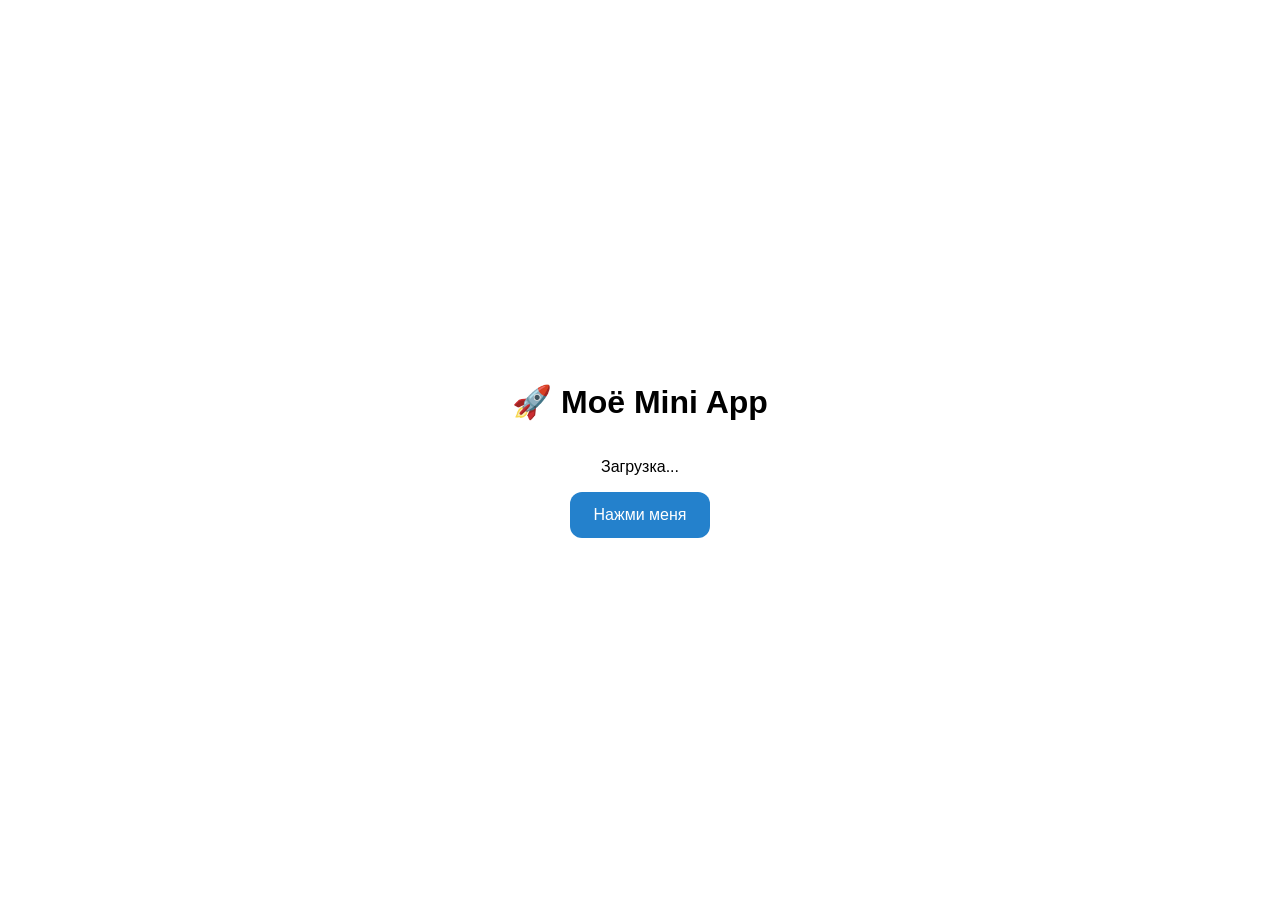
==== index.html @ 8e003172 "Add files via upload" ====
<!DOCTYPE html>
<html lang="ru">
<head>
    <meta charset="UTF-8">
    <meta name="viewport" content="width=device-width, initial-scale=1.0">

    <title>Моё Mini App</title>

    <link rel="stylesheet" href="style.css">

    <script src="https://telegram.org/js/telegram-web-app.js"></script>
</head>

<body>

    <main class="app">

        <h1>🚀 Моё Mini App</h1>

        <p id="hello">Загрузка...</p>

        <button id="button">
            Нажми меня
        </button>

    </main>

    <script src="app.js"></script>

</body>
</html>
---- style.css ----
* {
    box-sizing: border-box;
}

body {
    margin: 0;
    font-family: Arial, sans-serif;

    background: var(--tg-theme-bg-color, #ffffff);
    color: var(--tg-theme-text-color, #000000);
}

.app {
    min-height: 100vh;

    display: flex;
    flex-direction: column;
    align-items: center;
    justify-content: center;

    padding: 20px;
}

button {
    border: none;
    border-radius: 12px;

    padding: 14px 24px;

    font-size: 16px;

    background: var(--tg-theme-button-color, #2481cc);
    color: var(--tg-theme-button-text-color, #ffffff);

    cursor: pointer;
}
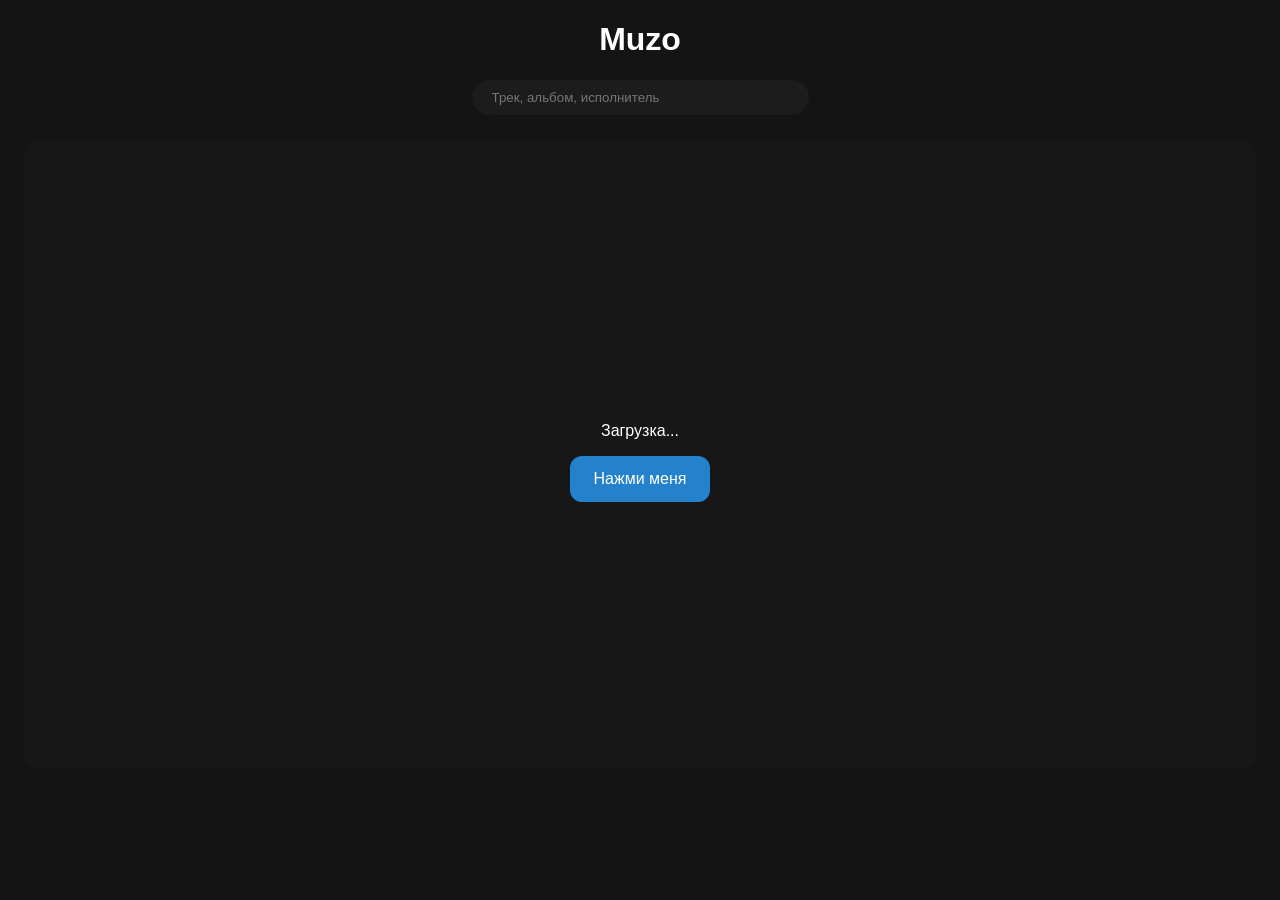
==== commit 292f0935: "update gui" ====
--- a/index.html
+++ b/index.html
@@ -3,29 +3,29 @@
 <head>
     <meta charset="UTF-8">
     <meta name="viewport" content="width=device-width, initial-scale=1.0">
-
-    <title>Моё Mini App</title>
-
-    <link rel="stylesheet" href="style.css">
-
+    <title>My Mini App</title>
+    <link rel="stylesheet" href="./style.css">
     <script src="https://telegram.org/js/telegram-web-app.js"></script>
 </head>
 
 <body>
+    <header>
+        <h1 class="title">Muzo</h1>
+        <div class="search-bar">
+            <input type="text" id="search-input" placeholder="Трек, альбом, исполнитель">
+        </div>
+    </header>
 
     <main class="app">
-
-        <h1>🚀 Моё Mini App</h1>
 
         <p id="hello">Загрузка...</p>
 
         <button id="button">
             Нажми меня
         </button>
-
     </main>
 
-    <script src="app.js"></script>
+    <script src="./app.js"></script>
 
 </body>
 </html>
--- a/style.css
+++ b/style.css
@@ -1,24 +1,49 @@
 * {
     box-sizing: border-box;
+    color: white;
+    font-family: -apple-system, BlinkMacSystemFont, "SF Pro Display",
+  "SF Pro Text", "Helvetica Neue", Arial, sans-serif;
 }
 
 body {
     margin: 0;
-    font-family: Arial, sans-serif;
+     
 
-    background: var(--tg-theme-bg-color, #ffffff);
+
+    background: var(--tg-theme-bg-color, #141414);
     color: var(--tg-theme-text-color, #000000);
 }
 
+.title {
+    text-align: center;
+}
+
+.search-bar {
+    text-align: center;
+}
+
+.search-bar #search-input {
+    color: white;
+    background-color: #1c1c1c;
+    border: none;
+    border-style: none;
+    outline: none;
+    padding: 10px 10px 10px 20px;
+    border-radius: 100px;
+    width: 337px;
+}
+
 .app {
-    min-height: 100vh;
-
+    background-color: rgba(255, 255, 255, 0.01);
+    min-height: 70vh;
+    margin-top: 16px;
     display: flex;
+    margin: 24px;
     flex-direction: column;
     align-items: center;
     justify-content: center;
-
     padding: 20px;
+    border-radius: 17px;
 }
 
 button {
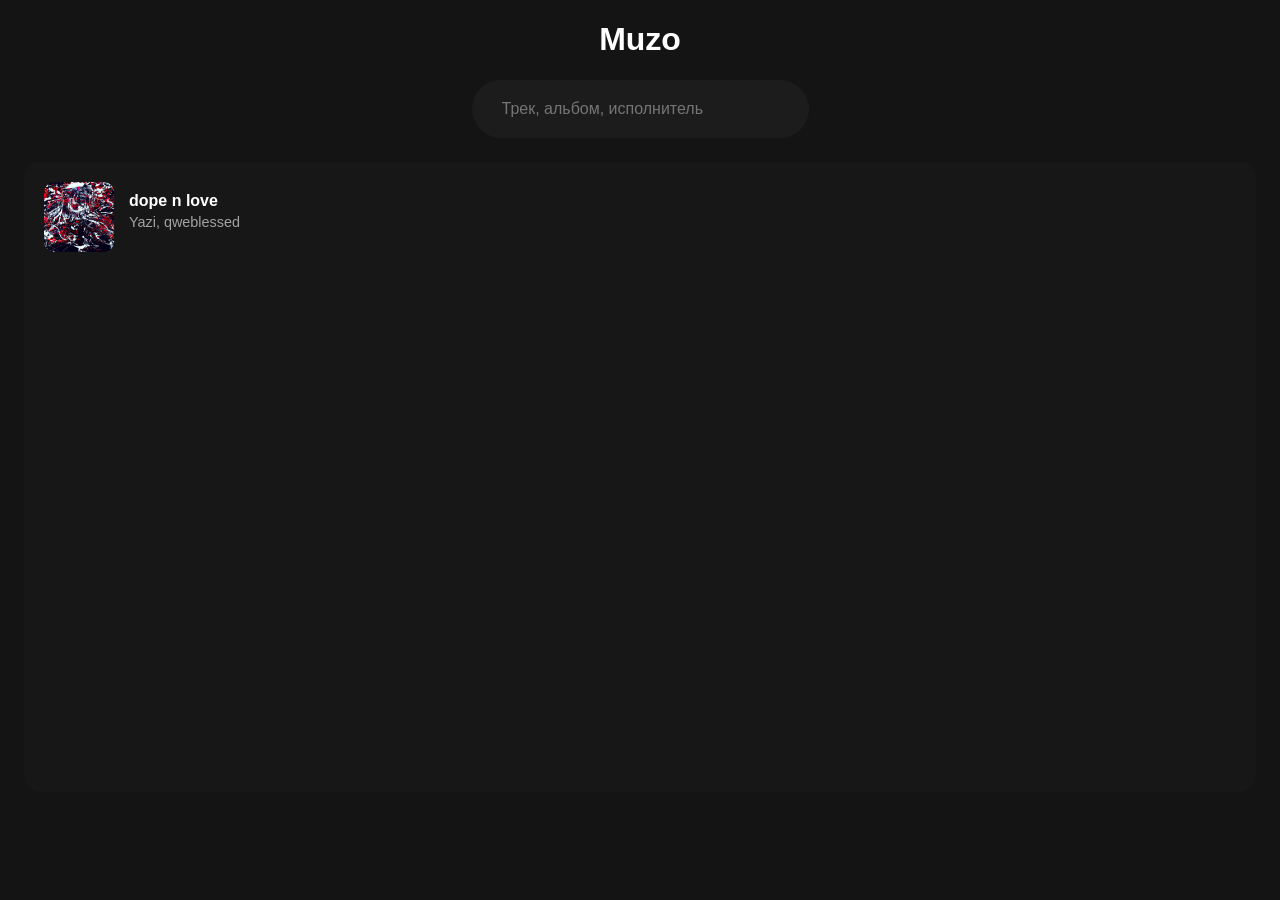
==== commit a2a927e6: "update" ====
--- a/index.html
+++ b/index.html
@@ -17,12 +17,13 @@
     </header>
 
     <main class="app">
-
-        <p id="hello">Загрузка...</p>
-
-        <button id="button">
-            Нажми меня
-        </button>
+        <div class="song">
+            <img src="assets/covers/preview.jpg" class="" alt="Preview">
+            <div class="song-info">
+                <h3 class="song-title">dope n love</h3>
+                <p class="author">Yazi, qweblessed</p>
+            </div>
+        </div>
     </main>
 
     <script src="./app.js"></script>
--- a/style.css
+++ b/style.css
@@ -7,10 +7,8 @@
 
 body {
     margin: 0;
-     
-
-
-    background: var(--tg-theme-bg-color, #141414);
+    background-color: #141414;
+    /*background: var(--tg-theme-bg-color, #141414);*/
     color: var(--tg-theme-text-color, #000000);
 }
 
@@ -28,34 +26,50 @@
     border: none;
     border-style: none;
     outline: none;
-    padding: 10px 10px 10px 20px;
+    padding: 20px 20px 20px 30px;
     border-radius: 100px;
     width: 337px;
+    font-size: 1em;
 }
 
 .app {
     background-color: rgba(255, 255, 255, 0.01);
     min-height: 70vh;
     margin-top: 16px;
+
     display: flex;
     margin: 24px;
-    flex-direction: column;
-    align-items: center;
-    justify-content: center;
+    flex-direction: row;
     padding: 20px;
     border-radius: 17px;
 }
 
-button {
-    border: none;
-    border-radius: 12px;
+.song {
+    display: flex;
+    gap: 15px;
+}
 
-    padding: 14px 24px;
+.song img {
+    width: 70px;
+    height: 70px;
+    border-radius: 10px;
+    object-fit: cover;
+}
 
-    font-size: 16px;
+.song-info {
+    display: flex;
+    flex-direction: column;
+    transform: translateY(10px);
+}
 
-    background: var(--tg-theme-button-color, #2481cc);
-    color: var(--tg-theme-button-text-color, #ffffff);
+.song-title {
+    margin: 0;
+    font-size: 1rem;
+}
 
-    cursor: pointer;
+.author {
+    margin: 4px 0 0;
+    opacity: 0.6;
+    font-size: 0.9rem;
+
 }
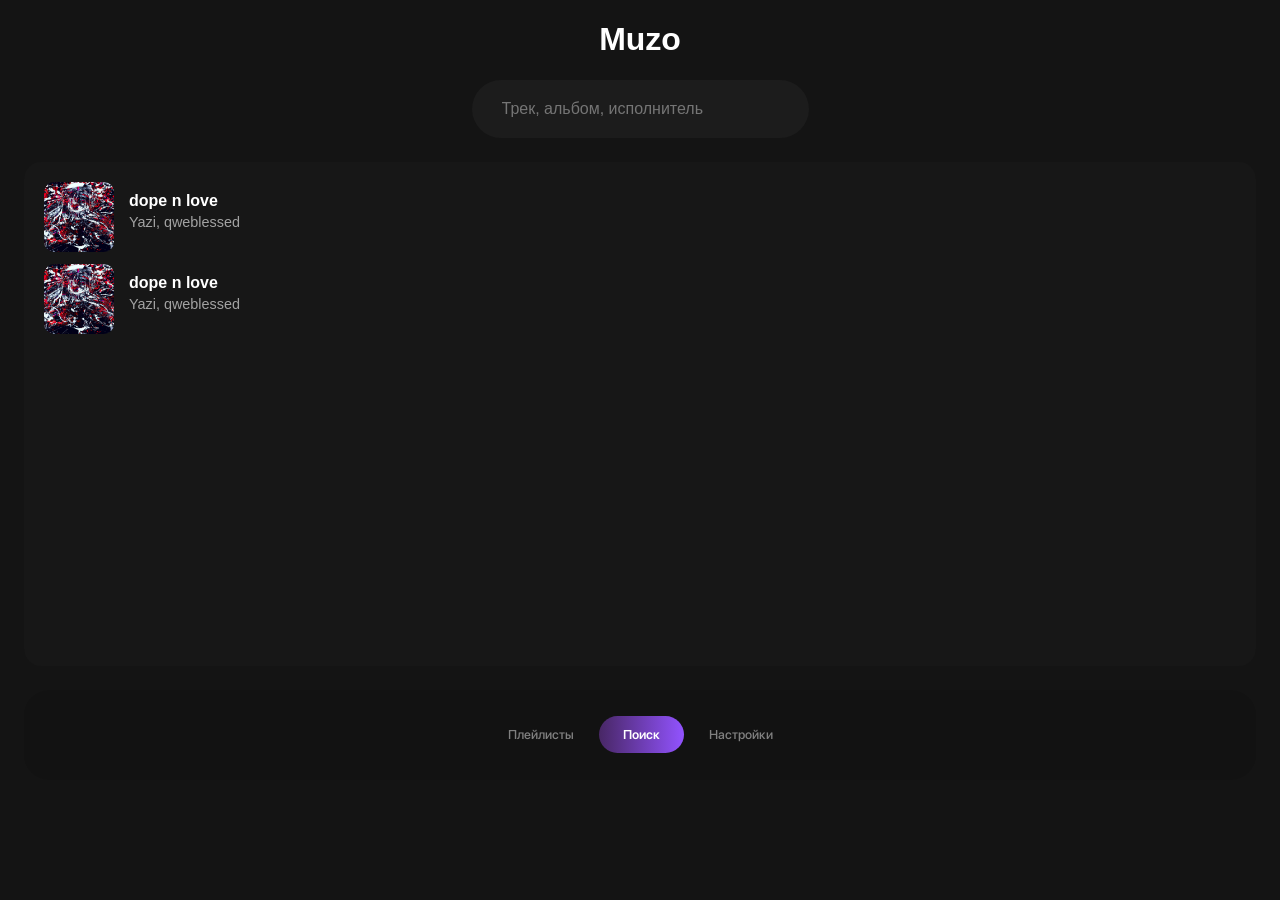
==== commit 05c8071d: "update" ====
--- a/index.html
+++ b/index.html
@@ -24,7 +24,28 @@
                 <p class="author">Yazi, qweblessed</p>
             </div>
         </div>
+        <div class="song">
+            <img src="assets/covers/preview.jpg" class="" alt="Preview">
+            <div class="song-info">
+                <h3 class="song-title">dope n love</h3>
+                <p class="author">Yazi, qweblessed</p>
+            </div>
+        </div>
     </main>
+
+    <footer class="categories">
+        <section class="category">
+            <h3>Плейлисты</h3>
+        </section>
+
+        <section class="category selected">
+            <h3>Поиск</h3>
+        </section>
+
+        <section class="category">
+            <h3>Настройки</h3>
+        </section>
+    </footer>
 
     <script src="./app.js"></script>
 
--- a/style.css
+++ b/style.css
@@ -1,3 +1,15 @@
+@font-face {
+    font-family: "SF Pro Rounded";
+    src: url("assets/fonts/SF-Pro-Display-Semibold.otf");
+    font-weight: 600;
+}
+
+@font-face {
+    font-family: "SF Pro Rounded";
+    src: url("assets/fonts/SF-Pro-Display-Medium.otf");
+    font-weight: 500;
+}
+
 * {
     box-sizing: border-box;
     color: white;
@@ -34,14 +46,15 @@
 
 .app {
     background-color: rgba(255, 255, 255, 0.01);
-    min-height: 70vh;
+    min-height: 56vh;
     margin-top: 16px;
 
     display: flex;
     margin: 24px;
-    flex-direction: row;
+    flex-direction: column;
     padding: 20px;
     border-radius: 17px;
+    gap: 12px;
 }
 
 .song {
@@ -71,5 +84,36 @@
     margin: 4px 0 0;
     opacity: 0.6;
     font-size: 0.9rem;
+}
 
+.categories {
+    background-color: rgba(1, 1, 1, 0.10);
+    min-height: 10vh;
+    display: flex;
+    margin: 24px;
+    border-radius: 25px;
+    gap: 25px;
+    justify-content: center;
+    
+}
+
+.category {
+    align-content: center;
+}
+
+.category h3 {
+    font-size: 0.8em;
+    color: gray;
+    cursor: pointer;
+    font-family: "SF Pro Rounded", sans-serif;
+    font-weight: 500;
+}
+
+.selected h3 {
+    color: white;
+    background-image: linear-gradient(to right, #482765, #9253FF);
+    padding: 11px 24px;
+    border-radius: 100px;
+    font-family: "SF Pro Rounded", sans-serif;
+    font-weight: 600;
 }
